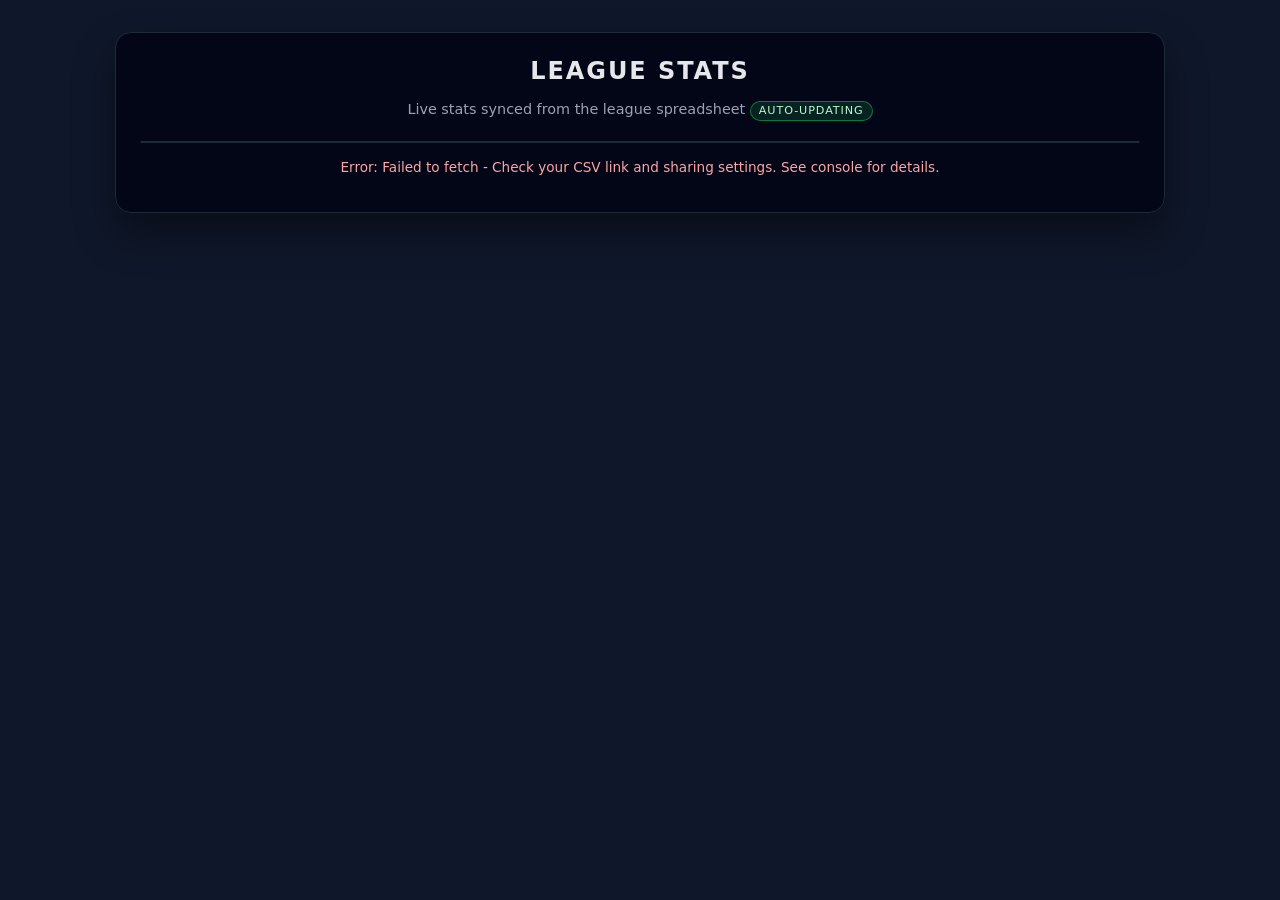
==== JPProject.html @ d3a1afee "Added files" ====
<!DOCTYPE html>
<html lang="en">
<head>
  <meta charset="UTF-8" />
  <title>League Stats</title>
  <meta name="viewport" content="width=device-width, initial-scale=1" />
  <style>
    body {
      font-family: system-ui, -apple-system, BlinkMacSystemFont, "Segoe UI", sans-serif;
      background: #0f172a;
      margin: 0;
      padding: 2rem 1rem;
      color: #e5e7eb;
      display: flex;
      justify-content: center;
    }
    .container {
      width: 100%;
      max-width: 1000px;
      background: #020617;
      border-radius: 16px;
      padding: 1.5rem;
      box-shadow: 0 20px 40px rgba(0,0,0,0.4);
      border: 1px solid #1f2937;
    }
    h1 {
      margin-top: 0;
      text-align: center;
      letter-spacing: 0.08em;
      text-transform: uppercase;
      font-size: 1.5rem;
    }
    .subtitle {
      text-align: center;
      margin-bottom: 1.25rem;
      font-size: 0.9rem;
      color: #9ca3af;
    }
    .table-wrapper {
      overflow-x: auto;
      border-radius: 12px;
      border: 1px solid #1f2937;
      background: radial-gradient(circle at top left, #1e293b, #020617);
    }
    table {
      width: 100%;
      border-collapse: collapse;
      min-width: 500px;
    }
    thead {
      background: rgba(15,23,42,0.95);
      position: sticky;
      top: 0;
      z-index: 1;
    }
    th, td {
      padding: 0.75rem 0.9rem;
      text-align: left;
      font-size: 0.9rem;
      border-bottom: 1px solid rgba(31,41,55,0.7);
      white-space: nowrap;
    }
    td:first-child {
      font-weight: 600;
      color: #60a5fa;
      text-align: center;
    }
    .club-name {
      font-weight: 500;
      color: #e5e7eb;
    }
    .stat-number {
      text-align: right;
      font-variant-numeric: tabular-nums;
    }
    .form-indicator {
      display: inline-block;
      width: 1.2rem;
      height: 1.2rem;
      border-radius: 2px;
      text-align: center;
      line-height: 1.2rem;
      font-size: 0.7rem;
      font-weight: 600;
      margin: 0 1px;
    }
    .form-w { background: #22c55e; color: #000; }
    .form-d { background: #eab308; color: #000; }
    .form-l { background: #ef4444; color: #fff; }
    th {
      font-weight: 600;
      text-transform: uppercase;
      font-size: 0.75rem;
      letter-spacing: 0.08em;
      color: #9ca3af;
    }
    tbody tr:nth-child(even) {
      background: rgba(15,23,42,0.65);
    }
    tbody tr:hover {
      background: rgba(56,189,248,0.12);
    }
    .badge {
      display: inline-block;
      padding: 0.15rem 0.5rem;
      border-radius: 999px;
      font-size: 0.7rem;
      text-transform: uppercase;
      letter-spacing: 0.08em;
      background: rgba(34,197,94,0.15);
      border: 1px solid rgba(34,197,94,0.5);
      color: #bbf7d0;
    }
    .footer {
      margin-top: 0.75rem;
      font-size: 0.75rem;
      color: #6b7280;
      text-align: right;
    }
    .error {
      margin-top: 1rem;
      color: #fca5a5;
      font-size: 0.85rem;
      text-align: center;
    }
  </style>
</head>
<body>
  <div class="container">
    <h1>League Stats</h1>
    <p class="subtitle">
      Live stats synced from the league spreadsheet
      <span class="badge">Auto-updating</span>
    </p>

    <div class="table-wrapper">
      <table id="stats-table">
        <thead></thead>
        <tbody></tbody>
      </table>
    </div>

    <p class="footer" id="last-updated"></p>
    <p class="error" id="error-message"></p>
  </div>

  <script>
    const CSV_URL = "https://docs.google.com/spreadsheets/d/e/2PACX-1vR2zHnWn0w2AZ2TpbBniTby96VlZuU0pwk35nUD1XFmoRd8eVHLUaQd3To1a0c-jQ/pub?gid=850902682&single=true&output=csv"; // <- paste your published CSV link here

    async function loadStats() {
      const errorEl = document.getElementById("error-message");
      const tableHead = document.querySelector("#stats-table thead");
      const tableBody = document.querySelector("#stats-table tbody");
      const lastUpdatedEl = document.getElementById("last-updated");

      errorEl.textContent = "";
      tableHead.innerHTML = "";
      tableBody.innerHTML = "";

      try {
        // Use a CORS proxy to avoid cross-origin issues when opening file locally
        const proxyUrl = "https://api.allorigins.win/raw?url=";
        const fullUrl = proxyUrl + encodeURIComponent(CSV_URL + "&t=" + Date.now());

        const response = await fetch(fullUrl);
        if (!response.ok) {
          throw new Error("Network response was not ok (Status: " + response.status + ")");
        }
        const csvText = await response.text();

        // Simple CSV parsing assuming no commas inside values
        const rows = csvText
          .trim()
          .split("\n")
          .map(row => row.split(","));

        if (rows.length === 0) {
          errorEl.textContent = "No data found in the sheet.";
          return;
        }

        const headers = rows[0];
        const dataRows = rows.slice(1);

        // Build header row
        const headerRow = document.createElement("tr");
        headers.forEach(h => {
          const th = document.createElement("th");
          th.textContent = h.trim();
          headerRow.appendChild(th);
        });
        tableHead.appendChild(headerRow);

        // Build data rows
        dataRows.forEach(row => {
          if (row.length === 1 && row[0].trim() === "") return; // skip empty
          const tr = document.createElement("tr");
          row.forEach((cell, index) => {
            const td = document.createElement("td");
            let value = cell.trim();
            const header = headers[index].trim().toLowerCase();

            // Position column (first column) - already styled via CSS
            if (index === 0) {
              td.textContent = value;
            }
            // Club column (second column)
            else if (index === 1) {
              td.className = "club-name";
              td.textContent = value;
            }
            // Form column (last column) - display as colored indicators
            else if (header === "form" || header === "last 5") {
              const formChars = value.split("");
              formChars.forEach(char => {
                const span = document.createElement("span");
                span.className = "form-indicator";
                const upperChar = char.toUpperCase();
                if (upperChar === "W") span.className += " form-w";
                else if (upperChar === "D") span.className += " form-d";
                else if (upperChar === "L") span.className += " form-l";
                span.textContent = upperChar;
                td.appendChild(span);
              });
            }
            // Number columns - align right
            else if (!isNaN(value) && value !== "") {
              td.className = "stat-number";
              td.textContent = value;
            }
            // Other columns
            else {
              td.textContent = value;
            }

            tr.appendChild(td);
          });
          tableBody.appendChild(tr);
        });

        const now = new Date();
        lastUpdatedEl.textContent =
          "Last refreshed: " + now.toLocaleString();

      } catch (err) {
        console.error("Detailed error:", err);
        errorEl.textContent =
          "Error: " + err.message + " - Check your CSV link and sharing settings. See console for details.";
      }
    }

    document.addEventListener("DOMContentLoaded", loadStats);
  </script>
</body>
</html>
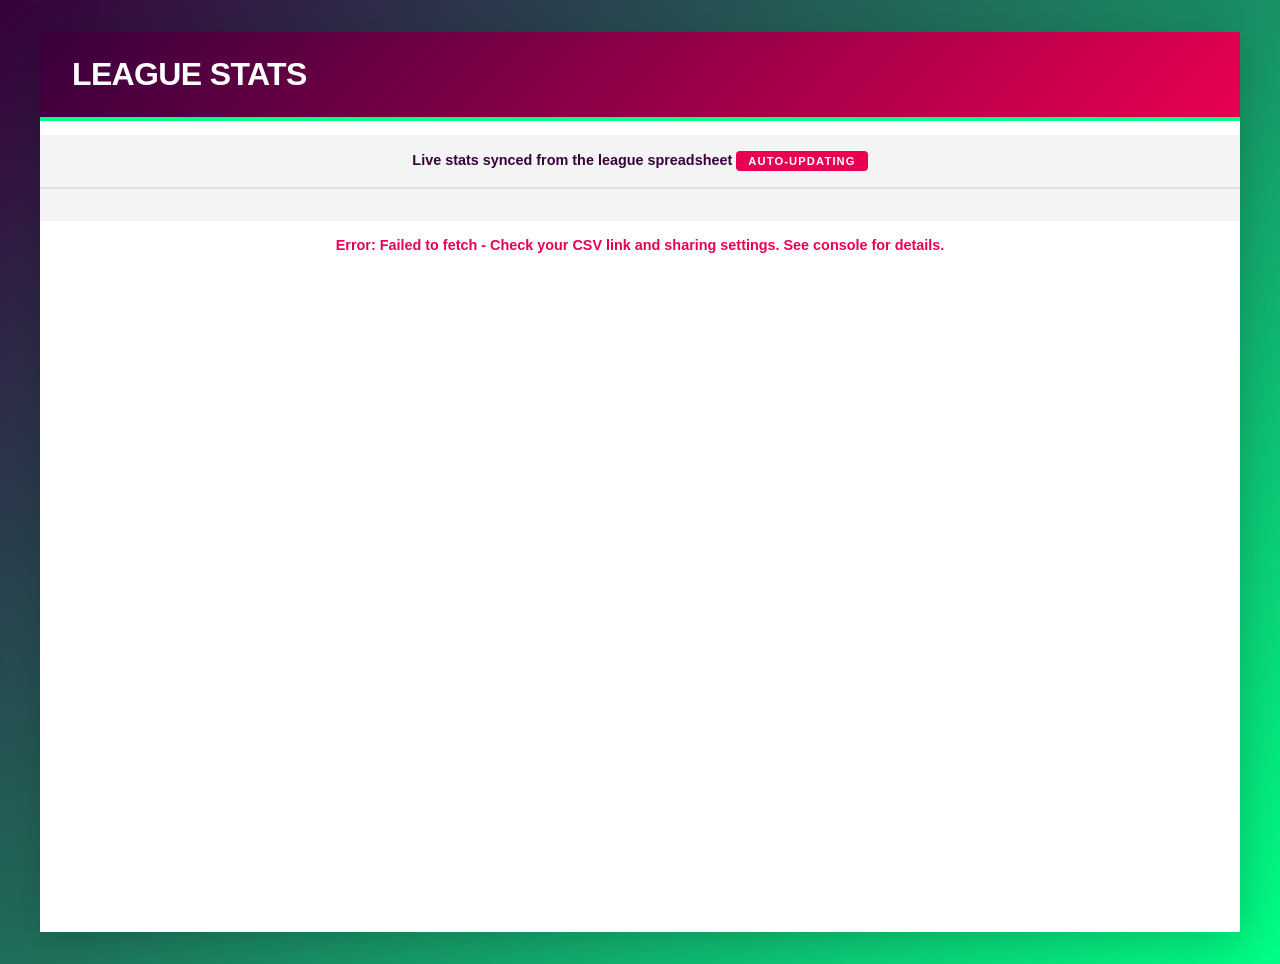
==== commit 8a837884: "Changes to styling" ====
--- a/JPProject.html
+++ b/JPProject.html
@@ -6,122 +6,155 @@
   <meta name="viewport" content="width=device-width, initial-scale=1" />
   <style>
     body {
-      font-family: system-ui, -apple-system, BlinkMacSystemFont, "Segoe UI", sans-serif;
-      background: #0f172a;
+      font-family: "PremierSans", -apple-system, BlinkMacSystemFont, "Segoe UI", "Helvetica Neue", Arial, sans-serif;
+      background: linear-gradient(135deg, #38003c 0%, #00ff85 100%);
       margin: 0;
       padding: 2rem 1rem;
-      color: #e5e7eb;
+      color: #ffffff;
       display: flex;
       justify-content: center;
+      min-height: 100vh;
     }
     .container {
       width: 100%;
-      max-width: 1000px;
-      background: #020617;
-      border-radius: 16px;
-      padding: 1.5rem;
-      box-shadow: 0 20px 40px rgba(0,0,0,0.4);
-      border: 1px solid #1f2937;
+      max-width: 1200px;
+      background: #ffffff;
+      border-radius: 0;
+      padding: 0;
+      box-shadow: 0 8px 40px rgba(0,0,0,0.2);
+      border: none;
     }
     h1 {
-      margin-top: 0;
-      text-align: center;
-      letter-spacing: 0.08em;
+      margin: 0;
+      padding: 1.5rem 2rem;
+      text-align: left;
+      letter-spacing: -0.02em;
       text-transform: uppercase;
-      font-size: 1.5rem;
+      font-size: 2rem;
+      font-weight: 900;
+      background: linear-gradient(135deg, #38003c 0%, #e90052 100%);
+      color: #ffffff;
+      border-bottom: 4px solid #00ff85;
     }
     .subtitle {
       text-align: center;
-      margin-bottom: 1.25rem;
+      margin-bottom: 0;
+      padding: 1rem 2rem;
       font-size: 0.9rem;
-      color: #9ca3af;
+      color: #38003c;
+      background: #f4f4f4;
+      border-bottom: 1px solid #e0e0e0;
+      font-weight: 600;
     }
     .table-wrapper {
       overflow-x: auto;
-      border-radius: 12px;
-      border: 1px solid #1f2937;
-      background: radial-gradient(circle at top left, #1e293b, #020617);
+      border-radius: 0;
+      border: none;
+      background: #ffffff;
     }
     table {
       width: 100%;
       border-collapse: collapse;
-      min-width: 500px;
+      min-width: 600px;
     }
     thead {
-      background: rgba(15,23,42,0.95);
+      background: #38003c;
       position: sticky;
       top: 0;
       z-index: 1;
     }
     th, td {
-      padding: 0.75rem 0.9rem;
+      padding: 1rem 1.25rem;
       text-align: left;
       font-size: 0.9rem;
-      border-bottom: 1px solid rgba(31,41,55,0.7);
+      border-bottom: 1px solid #e0e0e0;
       white-space: nowrap;
     }
     td:first-child {
-      font-weight: 600;
-      color: #60a5fa;
-      text-align: center;
+      font-weight: 700;
+      color: #38003c;
+      text-align: center;
+      font-size: 1rem;
+      background: #f9f9f9;
     }
     .club-name {
-      font-weight: 500;
-      color: #e5e7eb;
+      font-weight: 700;
+      color: #38003c;
+      font-size: 0.95rem;
     }
     .stat-number {
-      text-align: right;
+      text-align: center;
       font-variant-numeric: tabular-nums;
+      font-weight: 600;
+      color: #38003c;
     }
     .form-indicator {
       display: inline-block;
-      width: 1.2rem;
-      height: 1.2rem;
+      width: 1.4rem;
+      height: 1.4rem;
       border-radius: 2px;
       text-align: center;
-      line-height: 1.2rem;
+      line-height: 1.4rem;
       font-size: 0.7rem;
-      font-weight: 600;
-      margin: 0 1px;
-    }
-    .form-w { background: #22c55e; color: #000; }
-    .form-d { background: #eab308; color: #000; }
-    .form-l { background: #ef4444; color: #fff; }
+      font-weight: 700;
+      margin: 0 2px;
+    }
+    .form-w { background: #00ff85; color: #38003c; }
+    .form-d { background: #999999; color: #ffffff; }
+    .form-l { background: #e90052; color: #ffffff; }
     th {
-      font-weight: 600;
+      font-weight: 700;
       text-transform: uppercase;
       font-size: 0.75rem;
-      letter-spacing: 0.08em;
-      color: #9ca3af;
+      letter-spacing: 0.1em;
+      color: #ffffff;
+      padding: 1rem 1.25rem;
+    }
+    tbody tr {
+      background: #ffffff;
+      transition: background 0.2s ease;
     }
     tbody tr:nth-child(even) {
-      background: rgba(15,23,42,0.65);
+      background: #f9f9f9;
     }
     tbody tr:hover {
-      background: rgba(56,189,248,0.12);
+      background: #f0e6ff;
+    }
+    tbody tr:first-child {
+      background: linear-gradient(90deg, rgba(0, 255, 133, 0.1), rgba(255, 255, 255, 0));
+    }
+    tbody tr:first-child td {
+      border-top: 3px solid #00ff85;
+      font-weight: 700;
     }
     .badge {
       display: inline-block;
-      padding: 0.15rem 0.5rem;
-      border-radius: 999px;
+      padding: 0.25rem 0.75rem;
+      border-radius: 4px;
       font-size: 0.7rem;
       text-transform: uppercase;
-      letter-spacing: 0.08em;
-      background: rgba(34,197,94,0.15);
-      border: 1px solid rgba(34,197,94,0.5);
-      color: #bbf7d0;
+      letter-spacing: 0.1em;
+      background: #e90052;
+      border: none;
+      color: #ffffff;
+      font-weight: 700;
     }
     .footer {
-      margin-top: 0.75rem;
-      font-size: 0.75rem;
-      color: #6b7280;
+      margin-top: 0;
+      padding: 1rem 2rem;
+      font-size: 0.8rem;
+      color: #666666;
       text-align: right;
+      background: #f4f4f4;
+      border-top: 1px solid #e0e0e0;
+      font-weight: 600;
     }
     .error {
-      margin-top: 1rem;
-      color: #fca5a5;
-      font-size: 0.85rem;
-      text-align: center;
+      margin: 1rem 2rem;
+      color: #e90052;
+      font-size: 0.9rem;
+      text-align: center;
+      font-weight: 600;
     }
   </style>
 </head>
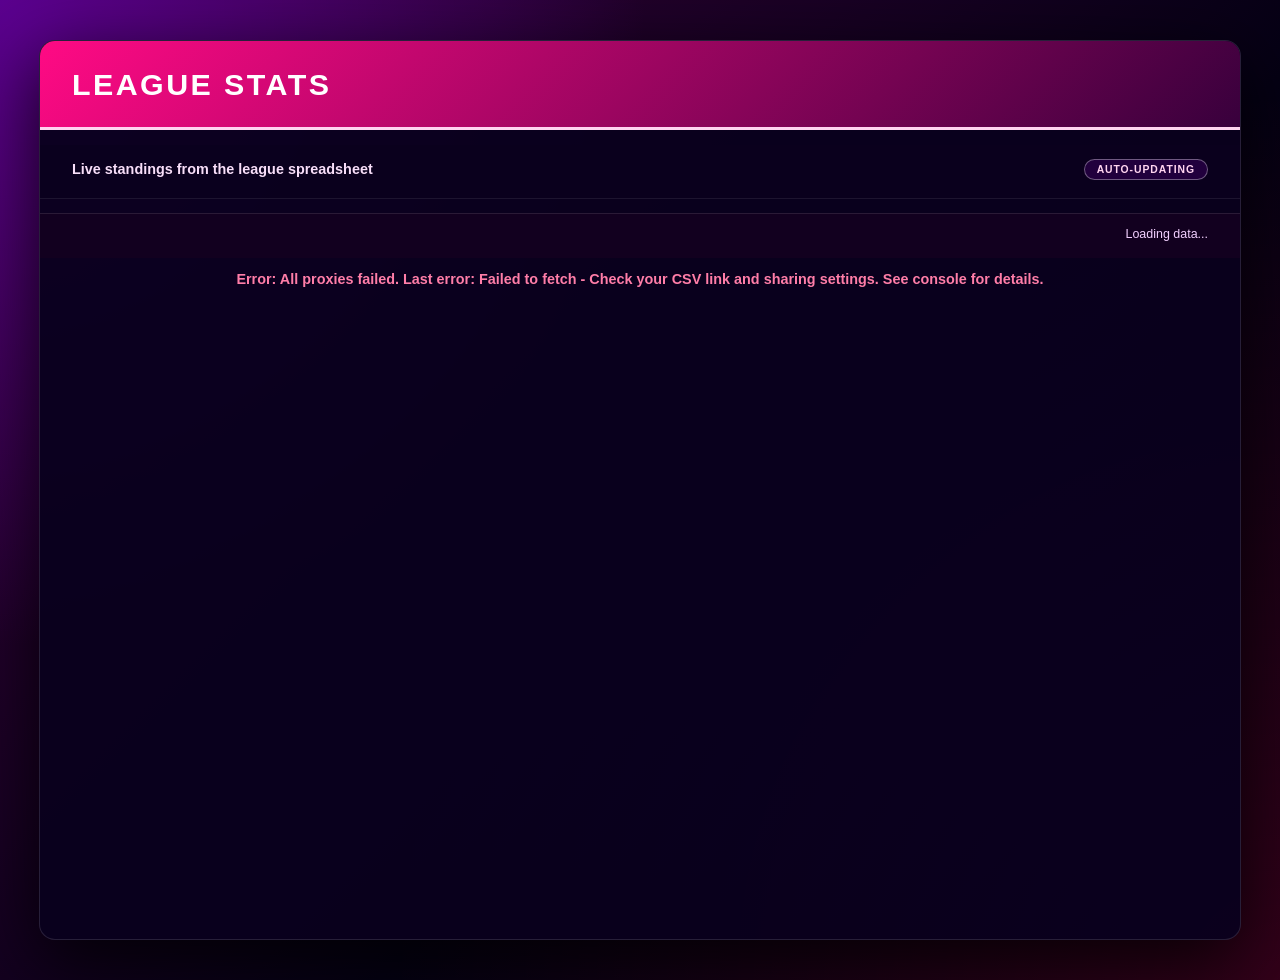
==== commit 6e6569fb: "Player stats still dont work but other pages are fixed and restyled." ====
--- a/JPProject.html
+++ b/JPProject.html
@@ -5,156 +5,227 @@
   <title>League Stats</title>
   <meta name="viewport" content="width=device-width, initial-scale=1" />
   <style>
+    :root {
+      --bg-deep: #050014;
+      --bg-mid: #1a0030;
+      --bg-top: #38003c;
+      --accent: #e90052;
+      --accent-soft: #ff4fa3;
+      --table-header: #ff0a84;
+      --row-even: #17002a;
+      --row-odd: #21003d;
+      --row-hover: #3a005a;
+      --text-main: #ffffff;
+    }
+
     body {
-      font-family: "PremierSans", -apple-system, BlinkMacSystemFont, "Segoe UI", "Helvetica Neue", Arial, sans-serif;
-      background: linear-gradient(135deg, #38003c 0%, #00ff85 100%);
+      font-family: "PremierSans", -apple-system, BlinkMacSystemFont, "Segoe UI",
+        "Helvetica Neue", Arial, sans-serif;
+      background:
+        radial-gradient(circle at top left, #5b008f 0, transparent 40%),
+        radial-gradient(circle at bottom right, #ff007f33 0, transparent 55%),
+        linear-gradient(135deg, var(--bg-top) 0%, var(--bg-deep) 60%, #000000 100%);
       margin: 0;
-      padding: 2rem 1rem;
-      color: #ffffff;
+      padding: 2.5rem 1.25rem;
+      color: var(--text-main);
       display: flex;
       justify-content: center;
       min-height: 100vh;
     }
+
     .container {
       width: 100%;
       max-width: 1200px;
-      background: #ffffff;
-      border-radius: 0;
+      background: rgba(10, 0, 30, 0.96);
+      border-radius: 16px;
       padding: 0;
-      box-shadow: 0 8px 40px rgba(0,0,0,0.2);
-      border: none;
-    }
+      box-shadow: 0 22px 70px rgba(0, 0, 0, 0.8);
+      border: 1px solid rgba(255, 255, 255, 0.12);
+      overflow: hidden;
+    }
+
     h1 {
       margin: 0;
-      padding: 1.5rem 2rem;
+      padding: 1.6rem 2rem;
       text-align: left;
-      letter-spacing: -0.02em;
+      letter-spacing: 0.08em;
       text-transform: uppercase;
-      font-size: 2rem;
+      font-size: 1.9rem;
       font-weight: 900;
-      background: linear-gradient(135deg, #38003c 0%, #e90052 100%);
-      color: #ffffff;
-      border-bottom: 4px solid #00ff85;
-    }
+      background: linear-gradient(135deg, var(--table-header), var(--bg-top));
+      color: #ffffff;
+      border-bottom: 3px solid #ffd4f0;
+    }
+
     .subtitle {
-      text-align: center;
-      margin-bottom: 0;
-      padding: 1rem 2rem;
+      text-align: left;
+      padding: 0.9rem 2rem 1.1rem;
       font-size: 0.9rem;
-      color: #38003c;
-      background: #f4f4f4;
-      border-bottom: 1px solid #e0e0e0;
+      color: #f8def9;
+      background: rgba(10, 0, 30, 0.92);
+      border-bottom: 1px solid rgba(255, 255, 255, 0.08);
       font-weight: 600;
-    }
+      display: flex;
+      justify-content: space-between;
+      align-items: center;
+      gap: 0.75rem;
+      flex-wrap: wrap;
+    }
+
+    .badge {
+      display: inline-block;
+      padding: 0.25rem 0.75rem;
+      border-radius: 999px;
+      font-size: 0.65rem;
+      text-transform: uppercase;
+      letter-spacing: 0.09em;
+      background: #21003d;
+      color: #ffd4f0;
+      border: 1px solid rgba(255, 255, 255, 0.35);
+    }
+
     .table-wrapper {
       overflow-x: auto;
-      border-radius: 0;
-      border: none;
-      background: #ffffff;
-    }
+      background: transparent;
+    }
+
     table {
       width: 100%;
       border-collapse: collapse;
       min-width: 600px;
     }
+
     thead {
-      background: #38003c;
+      background: var(--table-header);
       position: sticky;
       top: 0;
       z-index: 1;
     }
-    th, td {
-      padding: 1rem 1.25rem;
-      text-align: left;
-      font-size: 0.9rem;
-      border-bottom: 1px solid #e0e0e0;
+
+    th,
+    td {
+      padding: 0.9rem 1.2rem;
+      text-align: center;
+      font-size: 0.88rem;
+      border-bottom: 1px solid rgba(255, 255, 255, 0.08);
       white-space: nowrap;
-    }
+      color: #f9e8ff;
+    }
+
+    th {
+      font-weight: 700;
+      text-transform: uppercase;
+      font-size: 0.7rem;
+      letter-spacing: 0.12em;
+      color: #ffffff;
+    }
+
+    td:first-child,
+    th:first-child {
+      text-align: center;
+    }
+
     td:first-child {
-      font-weight: 700;
-      color: #38003c;
-      text-align: center;
-      font-size: 1rem;
-      background: #f9f9f9;
-    }
+      font-weight: 800;
+      color: #ffffff;
+      background: #2a003f;
+    }
+
+    tbody tr {
+      background: var(--row-odd);
+      transition: background 0.15s ease;
+    }
+
+    tbody tr:nth-child(even) {
+      background: var(--row-even);
+    }
+
+    tbody tr:hover {
+      background: var(--row-hover);
+    }
+
+    /* Highlight first row (top of table) */
+    tbody tr:first-child {
+      background: linear-gradient(
+        90deg,
+        rgba(255, 10, 132, 0.8),
+        rgba(58, 0, 90, 0.95)
+      );
+    }
+
+    tbody tr:first-child td:first-child {
+      border-top: 3px solid #ffe4ff;
+    }
+
     .club-name {
       font-weight: 700;
-      color: #38003c;
+      color: #ffffff;
       font-size: 0.95rem;
-    }
+      text-align: left;
+    }
+
     .stat-number {
-      text-align: center;
       font-variant-numeric: tabular-nums;
-      font-weight: 600;
-      color: #38003c;
-    }
+      font-weight: 700;
+      color: #ffe4ff;
+    }
+
     .form-indicator {
       display: inline-block;
       width: 1.4rem;
       height: 1.4rem;
-      border-radius: 2px;
+      border-radius: 3px;
       text-align: center;
       line-height: 1.4rem;
       font-size: 0.7rem;
       font-weight: 700;
       margin: 0 2px;
     }
-    .form-w { background: #00ff85; color: #38003c; }
-    .form-d { background: #999999; color: #ffffff; }
-    .form-l { background: #e90052; color: #ffffff; }
-    th {
-      font-weight: 700;
-      text-transform: uppercase;
-      font-size: 0.75rem;
-      letter-spacing: 0.1em;
-      color: #ffffff;
-      padding: 1rem 1.25rem;
-    }
-    tbody tr {
-      background: #ffffff;
-      transition: background 0.2s ease;
-    }
-    tbody tr:nth-child(even) {
-      background: #f9f9f9;
-    }
-    tbody tr:hover {
-      background: #f0e6ff;
-    }
-    tbody tr:first-child {
-      background: linear-gradient(90deg, rgba(0, 255, 133, 0.1), rgba(255, 255, 255, 0));
-    }
-    tbody tr:first-child td {
-      border-top: 3px solid #00ff85;
-      font-weight: 700;
-    }
-    .badge {
-      display: inline-block;
-      padding: 0.25rem 0.75rem;
-      border-radius: 4px;
-      font-size: 0.7rem;
-      text-transform: uppercase;
-      letter-spacing: 0.1em;
-      background: #e90052;
-      border: none;
-      color: #ffffff;
-      font-weight: 700;
-    }
+
+    .form-w {
+      background: #00ff85;
+      color: #12001f;
+    }
+
+    .form-d {
+      background: #858585;
+      color: #ffffff;
+    }
+
+    .form-l {
+      background: #ff335f;
+      color: #ffffff;
+    }
+
     .footer {
       margin-top: 0;
-      padding: 1rem 2rem;
-      font-size: 0.8rem;
-      color: #666666;
+      padding: 0.8rem 2rem 1.1rem;
+      font-size: 0.78rem;
+      color: #f2cfff;
       text-align: right;
-      background: #f4f4f4;
-      border-top: 1px solid #e0e0e0;
-      font-weight: 600;
-    }
+      background: #12001f;
+      border-top: 1px solid rgba(255, 255, 255, 0.1);
+      font-weight: 500;
+    }
+
     .error {
-      margin: 1rem 2rem;
-      color: #e90052;
+      margin: 0.75rem 2rem 1.5rem;
+      color: #ff7da8;
       font-size: 0.9rem;
       text-align: center;
       font-weight: 600;
+    }
+
+    @media (max-width: 720px) {
+      h1 {
+        font-size: 1.6rem;
+        padding-inline: 1.4rem;
+      }
+      .subtitle,
+      .footer,
+      .error {
+        padding-inline: 1.4rem;
+      }
     }
   </style>
 </head>
@@ -162,7 +233,7 @@
   <div class="container">
     <h1>League Stats</h1>
     <p class="subtitle">
-      Live stats synced from the league spreadsheet
+      <span>Live standings from the league spreadsheet</span>
       <span class="badge">Auto-updating</span>
     </p>
 
@@ -178,7 +249,72 @@
   </div>
 
   <script>
-    const CSV_URL = "https://docs.google.com/spreadsheets/d/e/2PACX-1vR2zHnWn0w2AZ2TpbBniTby96VlZuU0pwk35nUD1XFmoRd8eVHLUaQd3To1a0c-jQ/pub?gid=850902682&single=true&output=csv"; // <- paste your published CSV link here
+    const CSV_URL =
+      "https://docs.google.com/spreadsheets/d/e/2PACX-1vR2zHnWn0w2AZ2TpbBniTby96VlZuU0pwk35nUD1XFmoRd8eVHLUaQd3To1a0c-jQ/pub?gid=850902682&single=true&output=csv";
+
+    // Multiple CORS proxies as fallbacks
+    const PROXY_URLS = [
+      "https://api.allorigins.win/raw?url=",
+      "https://corsproxy.io/?",
+      "https://api.codetabs.com/v1/proxy?quest="
+    ];
+
+    // Fetch with timeout
+    async function fetchWithTimeout(url, timeout = 10000) {
+      const controller = new AbortController();
+      const timeoutId = setTimeout(() => controller.abort(), timeout);
+
+      try {
+        const response = await fetch(url, { signal: controller.signal });
+        clearTimeout(timeoutId);
+        return response;
+      } catch (error) {
+        clearTimeout(timeoutId);
+        throw error;
+      }
+    }
+
+    // Try fetching with multiple proxies
+    async function fetchCSVWithFallback() {
+      // Cache bust only every 5 minutes instead of every load
+      const cacheBuster = Math.floor(Date.now() / (5 * 60 * 1000));
+      const csvUrlWithCache = CSV_URL + "&t=" + cacheBuster;
+
+      let lastError;
+
+      for (let i = 0; i < PROXY_URLS.length; i++) {
+        const proxyUrl = PROXY_URLS[i];
+        const fullUrl = proxyUrl + encodeURIComponent(csvUrlWithCache);
+
+        try {
+          console.log(`Attempting proxy ${i + 1}/${PROXY_URLS.length}: ${proxyUrl}`);
+          const response = await fetchWithTimeout(fullUrl, 10000);
+
+          if (!response.ok) {
+            throw new Error(`HTTP ${response.status}`);
+          }
+
+          const csvText = await response.text();
+
+          if (!csvText || csvText.trim().length === 0) {
+            throw new Error("Empty response");
+          }
+
+          console.log(`Success with proxy ${i + 1}`);
+          return csvText;
+        } catch (error) {
+          console.warn(`Proxy ${i + 1} failed:`, error.message);
+          lastError = error;
+
+          // Wait a bit before trying next proxy
+          if (i < PROXY_URLS.length - 1) {
+            await new Promise(resolve => setTimeout(resolve, 500));
+          }
+        }
+      }
+
+      throw new Error(`All proxies failed. Last error: ${lastError.message}`);
+    }
 
     async function loadStats() {
       const errorEl = document.getElementById("error-message");
@@ -189,23 +325,15 @@
       errorEl.textContent = "";
       tableHead.innerHTML = "";
       tableBody.innerHTML = "";
+      lastUpdatedEl.textContent = "Loading data...";
 
       try {
-        // Use a CORS proxy to avoid cross-origin issues when opening file locally
-        const proxyUrl = "https://api.allorigins.win/raw?url=";
-        const fullUrl = proxyUrl + encodeURIComponent(CSV_URL + "&t=" + Date.now());
-
-        const response = await fetch(fullUrl);
-        if (!response.ok) {
-          throw new Error("Network response was not ok (Status: " + response.status + ")");
-        }
-        const csvText = await response.text();
-
-        // Simple CSV parsing assuming no commas inside values
+        const csvText = await fetchCSVWithFallback();
+
         const rows = csvText
           .trim()
           .split("\n")
-          .map(row => row.split(","));
+          .map((row) => row.split(","));
 
         if (rows.length === 0) {
           errorEl.textContent = "No data found in the sheet.";
@@ -215,37 +343,30 @@
         const headers = rows[0];
         const dataRows = rows.slice(1);
 
-        // Build header row
         const headerRow = document.createElement("tr");
-        headers.forEach(h => {
+        headers.forEach((h) => {
           const th = document.createElement("th");
           th.textContent = h.trim();
           headerRow.appendChild(th);
         });
         tableHead.appendChild(headerRow);
 
-        // Build data rows
-        dataRows.forEach(row => {
-          if (row.length === 1 && row[0].trim() === "") return; // skip empty
+        dataRows.forEach((row) => {
+          if (row.length === 1 && row[0].trim() === "") return;
           const tr = document.createElement("tr");
           row.forEach((cell, index) => {
             const td = document.createElement("td");
             let value = cell.trim();
             const header = headers[index].trim().toLowerCase();
 
-            // Position column (first column) - already styled via CSS
             if (index === 0) {
               td.textContent = value;
-            }
-            // Club column (second column)
-            else if (index === 1) {
+            } else if (index === 1) {
               td.className = "club-name";
               td.textContent = value;
-            }
-            // Form column (last column) - display as colored indicators
-            else if (header === "form" || header === "last 5") {
+            } else if (header === "form" || header === "last 5") {
               const formChars = value.split("");
-              formChars.forEach(char => {
+              formChars.forEach((char) => {
                 const span = document.createElement("span");
                 span.className = "form-indicator";
                 const upperChar = char.toUpperCase();
@@ -255,14 +376,10 @@
                 span.textContent = upperChar;
                 td.appendChild(span);
               });
-            }
-            // Number columns - align right
-            else if (!isNaN(value) && value !== "") {
+            } else if (!isNaN(value) && value !== "") {
               td.className = "stat-number";
               td.textContent = value;
-            }
-            // Other columns
-            else {
+            } else {
               td.textContent = value;
             }
 
@@ -272,13 +389,13 @@
         });
 
         const now = new Date();
-        lastUpdatedEl.textContent =
-          "Last refreshed: " + now.toLocaleString();
-
+        lastUpdatedEl.textContent = "Last refreshed: " + now.toLocaleString();
       } catch (err) {
         console.error("Detailed error:", err);
         errorEl.textContent =
-          "Error: " + err.message + " - Check your CSV link and sharing settings. See console for details.";
+          "Error: " +
+          err.message +
+          " - Check your CSV link and sharing settings. See console for details.";
       }
     }
 
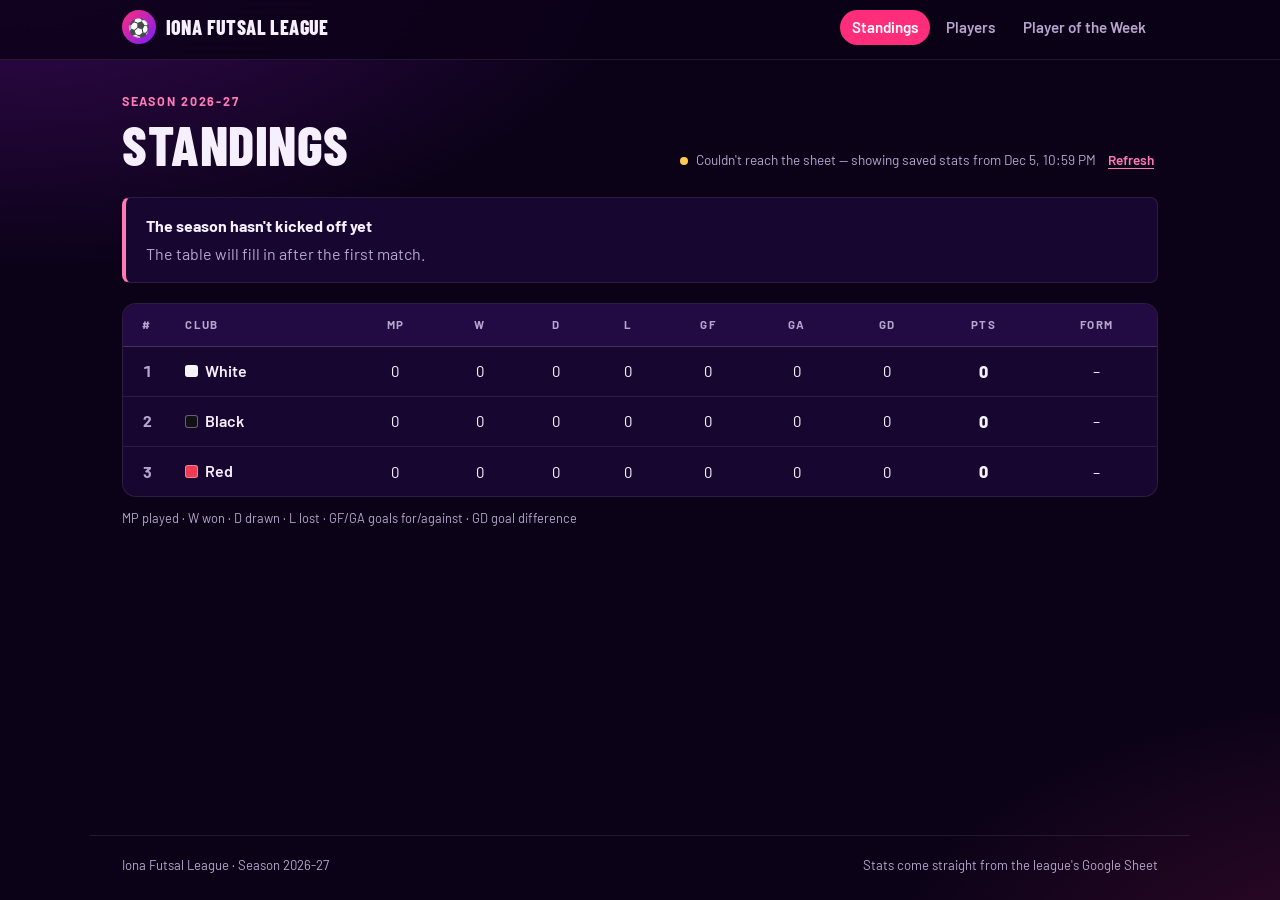
==== commit 71251a54: "Revamp and fix of server issues." ====
--- a/JPProject.html
+++ b/JPProject.html
@@ -2,404 +2,12 @@
 <html lang="en">
 <head>
   <meta charset="UTF-8" />
-  <title>League Stats</title>
-  <meta name="viewport" content="width=device-width, initial-scale=1" />
-  <style>
-    :root {
-      --bg-deep: #050014;
-      --bg-mid: #1a0030;
-      --bg-top: #38003c;
-      --accent: #e90052;
-      --accent-soft: #ff4fa3;
-      --table-header: #ff0a84;
-      --row-even: #17002a;
-      --row-odd: #21003d;
-      --row-hover: #3a005a;
-      --text-main: #ffffff;
-    }
-
-    body {
-      font-family: "PremierSans", -apple-system, BlinkMacSystemFont, "Segoe UI",
-        "Helvetica Neue", Arial, sans-serif;
-      background:
-        radial-gradient(circle at top left, #5b008f 0, transparent 40%),
-        radial-gradient(circle at bottom right, #ff007f33 0, transparent 55%),
-        linear-gradient(135deg, var(--bg-top) 0%, var(--bg-deep) 60%, #000000 100%);
-      margin: 0;
-      padding: 2.5rem 1.25rem;
-      color: var(--text-main);
-      display: flex;
-      justify-content: center;
-      min-height: 100vh;
-    }
-
-    .container {
-      width: 100%;
-      max-width: 1200px;
-      background: rgba(10, 0, 30, 0.96);
-      border-radius: 16px;
-      padding: 0;
-      box-shadow: 0 22px 70px rgba(0, 0, 0, 0.8);
-      border: 1px solid rgba(255, 255, 255, 0.12);
-      overflow: hidden;
-    }
-
-    h1 {
-      margin: 0;
-      padding: 1.6rem 2rem;
-      text-align: left;
-      letter-spacing: 0.08em;
-      text-transform: uppercase;
-      font-size: 1.9rem;
-      font-weight: 900;
-      background: linear-gradient(135deg, var(--table-header), var(--bg-top));
-      color: #ffffff;
-      border-bottom: 3px solid #ffd4f0;
-    }
-
-    .subtitle {
-      text-align: left;
-      padding: 0.9rem 2rem 1.1rem;
-      font-size: 0.9rem;
-      color: #f8def9;
-      background: rgba(10, 0, 30, 0.92);
-      border-bottom: 1px solid rgba(255, 255, 255, 0.08);
-      font-weight: 600;
-      display: flex;
-      justify-content: space-between;
-      align-items: center;
-      gap: 0.75rem;
-      flex-wrap: wrap;
-    }
-
-    .badge {
-      display: inline-block;
-      padding: 0.25rem 0.75rem;
-      border-radius: 999px;
-      font-size: 0.65rem;
-      text-transform: uppercase;
-      letter-spacing: 0.09em;
-      background: #21003d;
-      color: #ffd4f0;
-      border: 1px solid rgba(255, 255, 255, 0.35);
-    }
-
-    .table-wrapper {
-      overflow-x: auto;
-      background: transparent;
-    }
-
-    table {
-      width: 100%;
-      border-collapse: collapse;
-      min-width: 600px;
-    }
-
-    thead {
-      background: var(--table-header);
-      position: sticky;
-      top: 0;
-      z-index: 1;
-    }
-
-    th,
-    td {
-      padding: 0.9rem 1.2rem;
-      text-align: center;
-      font-size: 0.88rem;
-      border-bottom: 1px solid rgba(255, 255, 255, 0.08);
-      white-space: nowrap;
-      color: #f9e8ff;
-    }
-
-    th {
-      font-weight: 700;
-      text-transform: uppercase;
-      font-size: 0.7rem;
-      letter-spacing: 0.12em;
-      color: #ffffff;
-    }
-
-    td:first-child,
-    th:first-child {
-      text-align: center;
-    }
-
-    td:first-child {
-      font-weight: 800;
-      color: #ffffff;
-      background: #2a003f;
-    }
-
-    tbody tr {
-      background: var(--row-odd);
-      transition: background 0.15s ease;
-    }
-
-    tbody tr:nth-child(even) {
-      background: var(--row-even);
-    }
-
-    tbody tr:hover {
-      background: var(--row-hover);
-    }
-
-    /* Highlight first row (top of table) */
-    tbody tr:first-child {
-      background: linear-gradient(
-        90deg,
-        rgba(255, 10, 132, 0.8),
-        rgba(58, 0, 90, 0.95)
-      );
-    }
-
-    tbody tr:first-child td:first-child {
-      border-top: 3px solid #ffe4ff;
-    }
-
-    .club-name {
-      font-weight: 700;
-      color: #ffffff;
-      font-size: 0.95rem;
-      text-align: left;
-    }
-
-    .stat-number {
-      font-variant-numeric: tabular-nums;
-      font-weight: 700;
-      color: #ffe4ff;
-    }
-
-    .form-indicator {
-      display: inline-block;
-      width: 1.4rem;
-      height: 1.4rem;
-      border-radius: 3px;
-      text-align: center;
-      line-height: 1.4rem;
-      font-size: 0.7rem;
-      font-weight: 700;
-      margin: 0 2px;
-    }
-
-    .form-w {
-      background: #00ff85;
-      color: #12001f;
-    }
-
-    .form-d {
-      background: #858585;
-      color: #ffffff;
-    }
-
-    .form-l {
-      background: #ff335f;
-      color: #ffffff;
-    }
-
-    .footer {
-      margin-top: 0;
-      padding: 0.8rem 2rem 1.1rem;
-      font-size: 0.78rem;
-      color: #f2cfff;
-      text-align: right;
-      background: #12001f;
-      border-top: 1px solid rgba(255, 255, 255, 0.1);
-      font-weight: 500;
-    }
-
-    .error {
-      margin: 0.75rem 2rem 1.5rem;
-      color: #ff7da8;
-      font-size: 0.9rem;
-      text-align: center;
-      font-weight: 600;
-    }
-
-    @media (max-width: 720px) {
-      h1 {
-        font-size: 1.6rem;
-        padding-inline: 1.4rem;
-      }
-      .subtitle,
-      .footer,
-      .error {
-        padding-inline: 1.4rem;
-      }
-    }
-  </style>
+  <title>Moved to standings.html</title>
+  <meta http-equiv="refresh" content="0; url=standings.html" />
+  <link rel="canonical" href="standings.html" />
+  <script>location.replace("standings.html" + location.hash);</script>
 </head>
 <body>
-  <div class="container">
-    <h1>League Stats</h1>
-    <p class="subtitle">
-      <span>Live standings from the league spreadsheet</span>
-      <span class="badge">Auto-updating</span>
-    </p>
-
-    <div class="table-wrapper">
-      <table id="stats-table">
-        <thead></thead>
-        <tbody></tbody>
-      </table>
-    </div>
-
-    <p class="footer" id="last-updated"></p>
-    <p class="error" id="error-message"></p>
-  </div>
-
-  <script>
-    const CSV_URL =
-      "https://docs.google.com/spreadsheets/d/e/2PACX-1vR2zHnWn0w2AZ2TpbBniTby96VlZuU0pwk35nUD1XFmoRd8eVHLUaQd3To1a0c-jQ/pub?gid=850902682&single=true&output=csv";
-
-    // Multiple CORS proxies as fallbacks
-    const PROXY_URLS = [
-      "https://api.allorigins.win/raw?url=",
-      "https://corsproxy.io/?",
-      "https://api.codetabs.com/v1/proxy?quest="
-    ];
-
-    // Fetch with timeout
-    async function fetchWithTimeout(url, timeout = 10000) {
-      const controller = new AbortController();
-      const timeoutId = setTimeout(() => controller.abort(), timeout);
-
-      try {
-        const response = await fetch(url, { signal: controller.signal });
-        clearTimeout(timeoutId);
-        return response;
-      } catch (error) {
-        clearTimeout(timeoutId);
-        throw error;
-      }
-    }
-
-    // Try fetching with multiple proxies
-    async function fetchCSVWithFallback() {
-      // Cache bust only every 5 minutes instead of every load
-      const cacheBuster = Math.floor(Date.now() / (5 * 60 * 1000));
-      const csvUrlWithCache = CSV_URL + "&t=" + cacheBuster;
-
-      let lastError;
-
-      for (let i = 0; i < PROXY_URLS.length; i++) {
-        const proxyUrl = PROXY_URLS[i];
-        const fullUrl = proxyUrl + encodeURIComponent(csvUrlWithCache);
-
-        try {
-          console.log(`Attempting proxy ${i + 1}/${PROXY_URLS.length}: ${proxyUrl}`);
-          const response = await fetchWithTimeout(fullUrl, 10000);
-
-          if (!response.ok) {
-            throw new Error(`HTTP ${response.status}`);
-          }
-
-          const csvText = await response.text();
-
-          if (!csvText || csvText.trim().length === 0) {
-            throw new Error("Empty response");
-          }
-
-          console.log(`Success with proxy ${i + 1}`);
-          return csvText;
-        } catch (error) {
-          console.warn(`Proxy ${i + 1} failed:`, error.message);
-          lastError = error;
-
-          // Wait a bit before trying next proxy
-          if (i < PROXY_URLS.length - 1) {
-            await new Promise(resolve => setTimeout(resolve, 500));
-          }
-        }
-      }
-
-      throw new Error(`All proxies failed. Last error: ${lastError.message}`);
-    }
-
-    async function loadStats() {
-      const errorEl = document.getElementById("error-message");
-      const tableHead = document.querySelector("#stats-table thead");
-      const tableBody = document.querySelector("#stats-table tbody");
-      const lastUpdatedEl = document.getElementById("last-updated");
-
-      errorEl.textContent = "";
-      tableHead.innerHTML = "";
-      tableBody.innerHTML = "";
-      lastUpdatedEl.textContent = "Loading data...";
-
-      try {
-        const csvText = await fetchCSVWithFallback();
-
-        const rows = csvText
-          .trim()
-          .split("\n")
-          .map((row) => row.split(","));
-
-        if (rows.length === 0) {
-          errorEl.textContent = "No data found in the sheet.";
-          return;
-        }
-
-        const headers = rows[0];
-        const dataRows = rows.slice(1);
-
-        const headerRow = document.createElement("tr");
-        headers.forEach((h) => {
-          const th = document.createElement("th");
-          th.textContent = h.trim();
-          headerRow.appendChild(th);
-        });
-        tableHead.appendChild(headerRow);
-
-        dataRows.forEach((row) => {
-          if (row.length === 1 && row[0].trim() === "") return;
-          const tr = document.createElement("tr");
-          row.forEach((cell, index) => {
-            const td = document.createElement("td");
-            let value = cell.trim();
-            const header = headers[index].trim().toLowerCase();
-
-            if (index === 0) {
-              td.textContent = value;
-            } else if (index === 1) {
-              td.className = "club-name";
-              td.textContent = value;
-            } else if (header === "form" || header === "last 5") {
-              const formChars = value.split("");
-              formChars.forEach((char) => {
-                const span = document.createElement("span");
-                span.className = "form-indicator";
-                const upperChar = char.toUpperCase();
-                if (upperChar === "W") span.className += " form-w";
-                else if (upperChar === "D") span.className += " form-d";
-                else if (upperChar === "L") span.className += " form-l";
-                span.textContent = upperChar;
-                td.appendChild(span);
-              });
-            } else if (!isNaN(value) && value !== "") {
-              td.className = "stat-number";
-              td.textContent = value;
-            } else {
-              td.textContent = value;
-            }
-
-            tr.appendChild(td);
-          });
-          tableBody.appendChild(tr);
-        });
-
-        const now = new Date();
-        lastUpdatedEl.textContent = "Last refreshed: " + now.toLocaleString();
-      } catch (err) {
-        console.error("Detailed error:", err);
-        errorEl.textContent =
-          "Error: " +
-          err.message +
-          " - Check your CSV link and sharing settings. See console for details.";
-      }
-    }
-
-    document.addEventListener("DOMContentLoaded", loadStats);
-  </script>
+  <p>The standings page has moved to <a href="standings.html">standings.html</a>.</p>
 </body>
 </html>
